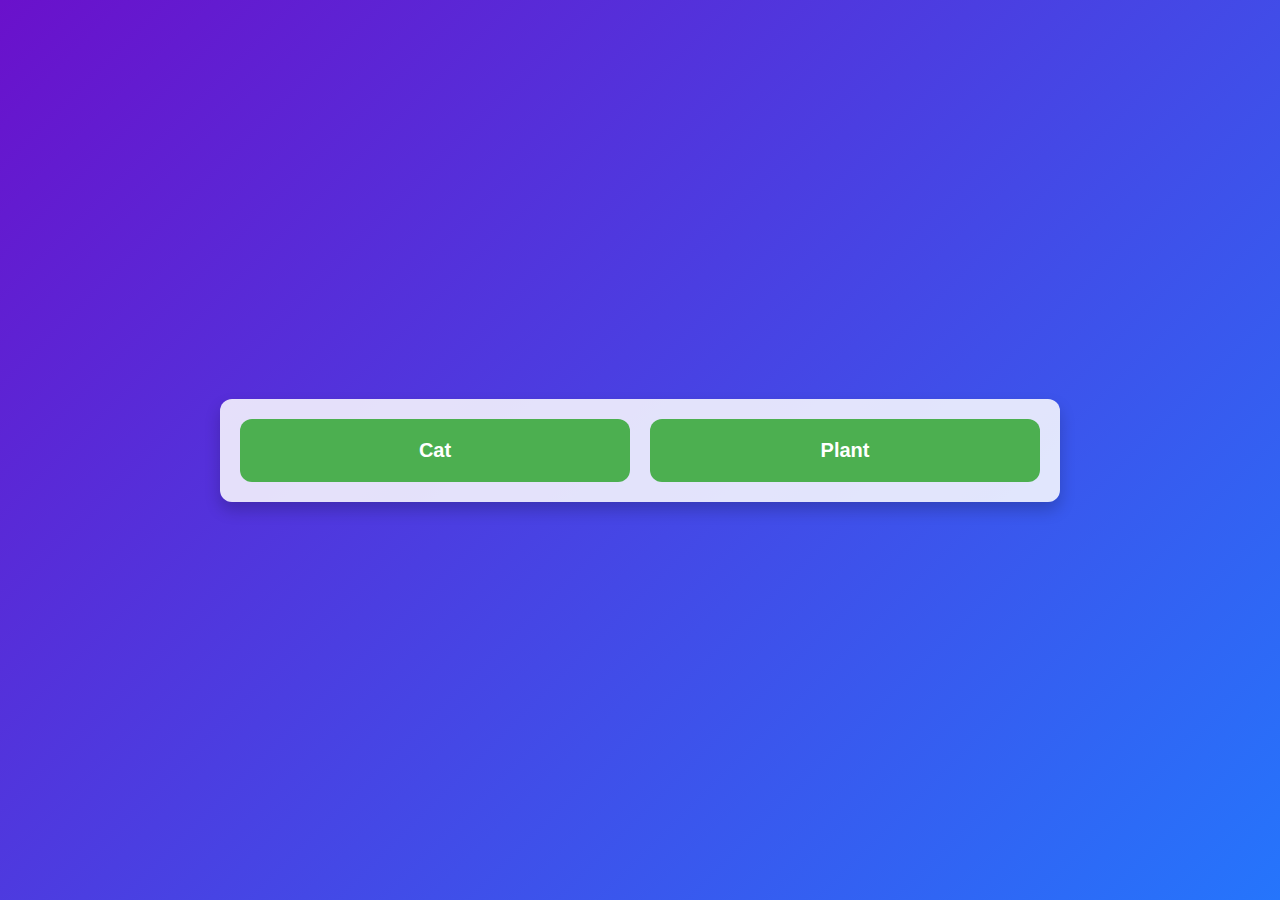
==== index.html @ 88422844 "add index page" ====
<!DOCTYPE html>
<html lang="en">
<head>
    <meta charset="UTF-8">
    <meta name="viewport" content="width=device-width, initial-scale=1.0">
    <title>Dashboard</title>
    <style>
        body {
            font-family: Arial, sans-serif;
            background: linear-gradient(135deg, #6a11cb, #2575fc);
            margin: 0;
            padding: 0;
            display: flex;
            justify-content: center;
            align-items: center;
            height: 100vh;
        }

        .dashboard {
            display: grid;
            grid-template-columns: repeat(auto-fit, minmax(200px, 1fr));
            gap: 20px;
            max-width: 800px;
            width: 100%;
            padding: 20px;
            background-color: rgba(255, 255, 255, 0.85);
            border-radius: 12px;
            box-shadow: 0 8px 16px rgba(0, 0, 0, 0.2);
        }

        .dashboard button {
            padding: 20px;
            font-size: 20px;
            font-weight: bold;
            color: white;
            background-color: #4CAF50; /* Cool, soft green */
            border: none;
            border-radius: 12px;
            cursor: pointer;
            position: relative;
            overflow: hidden;
            z-index: 1;
            transition: all 0.4s ease;
        }

        .dashboard button:before {
            content: "";
            position: absolute;
            top: 0;
            left: 0;
            width: 300%;
            height: 300%;
            background: rgba(255, 255, 255, 0.3);
            transition: all 0.4s ease;
            transform: translateX(-150%) translateY(-150%) rotate(45deg);
            z-index: 0;
        }

        .dashboard button:hover:before {
            transform: translateX(0%) translateY(0%) rotate(45deg);
        }

        .dashboard button:hover {
            background-color: #43A047; /* Darker green on hover */
            color: #fff;
        }

        .dashboard button:active {
            background-color: #388E3C; /* Even darker green on click */
        }

        .dashboard button span {
            position: relative;
            z-index: 2;
        }

        @media(max-width: 600px) {
            .dashboard button {
                font-size: 16px;
            }
        }
    </style>
</head>
<body>
    <div class="dashboard">
        <button onclick="window.location.href='cat.html'"><span>Cat</span></button>
        <button onclick="window.location.href='plant.html'"><span>Plant</span></button>
        <!-- Add more buttons like this when needed -->
    </div>

    
</body>
</html>
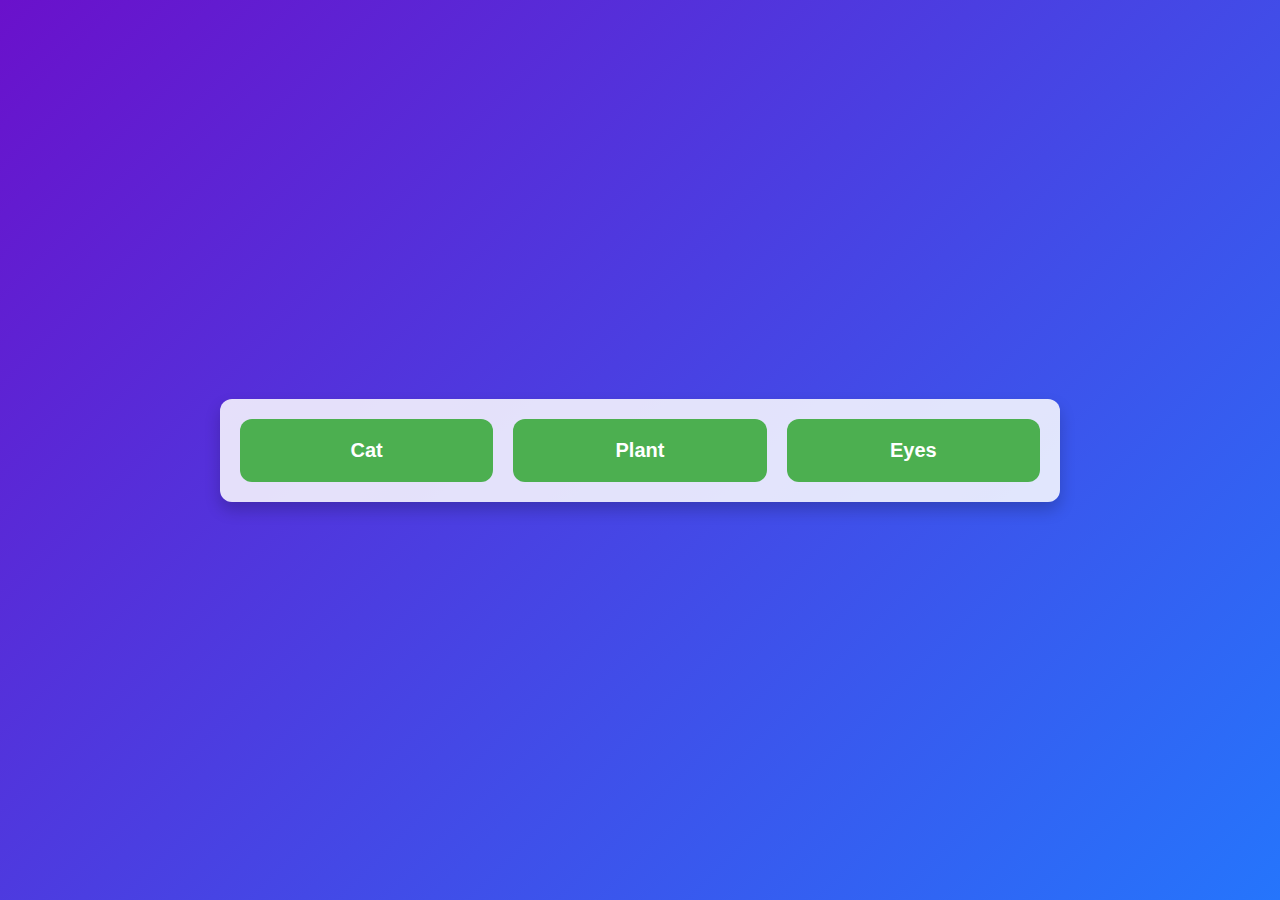
==== commit 9fa52ce7: "Add eyes animation" ====
--- a/index.html
+++ b/index.html
@@ -85,6 +85,7 @@
     <div class="dashboard">
         <button onclick="window.location.href='cat.html'"><span>Cat</span></button>
         <button onclick="window.location.href='plant.html'"><span>Plant</span></button>
+        <button onclick="window.location.href='eyes.html'"><span>Eyes</span></button>
         <!-- Add more buttons like this when needed -->
     </div>
 
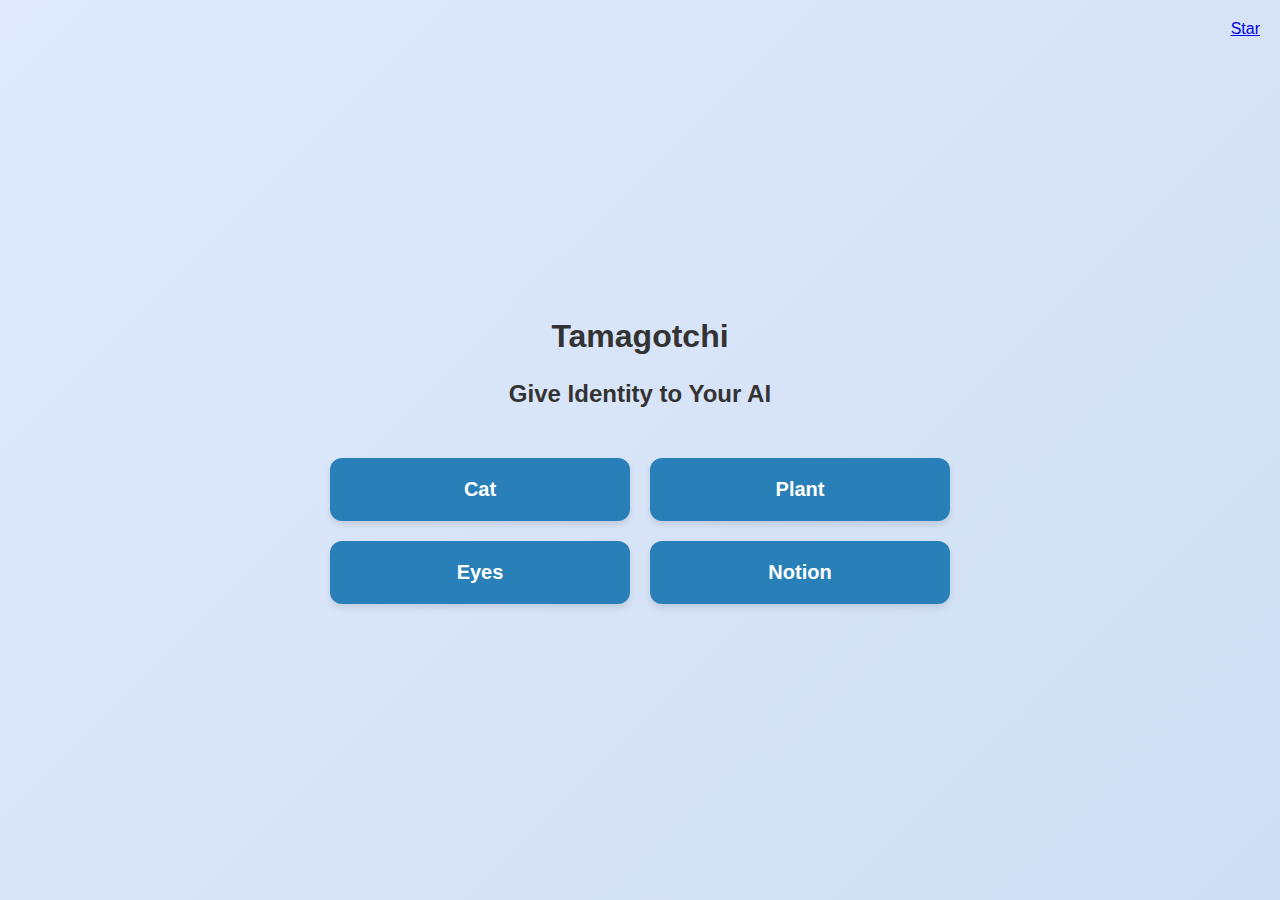
==== commit dfeb995c: "Update index.html" ====
--- a/index.html
+++ b/index.html
@@ -3,70 +3,68 @@
 <head>
     <meta charset="UTF-8">
     <meta name="viewport" content="width=device-width, initial-scale=1.0">
-    <title>Dashboard</title>
+    <title>Give Identity to Your AI</title>
     <style>
         body {
-            font-family: Arial, sans-serif;
-            background: linear-gradient(135deg, #6a11cb, #2575fc);
+            font-family: 'Segoe UI', Tahoma, Geneva, Verdana, sans-serif;
+            background: linear-gradient(135deg, #e0eafc, #cfdef3); /* Soft blue gradient */
             margin: 0;
             padding: 0;
             display: flex;
+            flex-direction: column;
+            align-items: center;
             justify-content: center;
-            align-items: center;
-            height: 100vh;
+            min-height: 100vh;
+            position: relative;
+        }
+
+        h1 {
+            color: #333;
+            text-align: center;
+            margin-bottom: 5px;
+        }
+
+        h2 {
+            color: #333;
+            text-align: center;
+            margin-bottom: 50px;
         }
 
         .dashboard {
-            display: grid;
-            grid-template-columns: repeat(auto-fit, minmax(200px, 1fr));
-            gap: 20px;
+            display: flex;
+            flex-wrap: wrap;
+            justify-content: center;
             max-width: 800px;
             width: 100%;
-            padding: 20px;
-            background-color: rgba(255, 255, 255, 0.85);
-            border-radius: 12px;
-            box-shadow: 0 8px 16px rgba(0, 0, 0, 0.2);
+            gap: 20px;
         }
 
         .dashboard button {
+            flex: 1 1 calc(50% - 40px);
             padding: 20px;
             font-size: 20px;
             font-weight: bold;
-            color: white;
-            background-color: #4CAF50; /* Cool, soft green */
+            color: #ffffff;
+            background-color: #2980b9; /* Attractive blue */
             border: none;
             border-radius: 12px;
             cursor: pointer;
             position: relative;
             overflow: hidden;
-            z-index: 1;
             transition: all 0.4s ease;
-        }
-
-        .dashboard button:before {
-            content: "";
-            position: absolute;
-            top: 0;
-            left: 0;
-            width: 300%;
-            height: 300%;
-            background: rgba(255, 255, 255, 0.3);
-            transition: all 0.4s ease;
-            transform: translateX(-150%) translateY(-150%) rotate(45deg);
-            z-index: 0;
-        }
-
-        .dashboard button:hover:before {
-            transform: translateX(0%) translateY(0%) rotate(45deg);
+            max-width: 300px;
+            box-shadow: 0 4px 6px rgba(0,0,0,0.1);
         }
 
         .dashboard button:hover {
-            background-color: #43A047; /* Darker green on hover */
-            color: #fff;
+            background-color: #3498db; /* Lighter blue on hover */
+            transform: translateY(-5px);
+            box-shadow: 0 8px 16px rgba(0, 0, 0, 0.2);
         }
 
         .dashboard button:active {
-            background-color: #388E3C; /* Even darker green on click */
+            transform: translateY(0);
+            box-shadow: none;
         }
 
         .dashboard button span {
@@ -74,21 +72,41 @@
             z-index: 2;
         }
 
+        /* github star */
+        .github-star {
+            position: absolute;
+            top: 20px;
+            right: 20px;
+        }
+
         @media(max-width: 600px) {
             .dashboard button {
-                font-size: 16px;
+                flex: 1 1 100%;
             }
         }
+
     </style>
 </head>
 <body>
+
+    <!-- github button -->
+    <div class="github-star">
+        <a class="github-button" href="https://github.com/Barqawiz/Tamagotchi" data-icon="octicon-star" data-size="large" data-show-count="true" aria-label="Star Barqawiz/Tamagotchi on GitHub">Star</a>
+    </div>
+
+    <h1>Tamagotchi</h1>
+    <h2>Give Identity to Your AI</h2>
+
     <div class="dashboard">
         <button onclick="window.location.href='cat.html'"><span>Cat</span></button>
         <button onclick="window.location.href='plant.html'"><span>Plant</span></button>
         <button onclick="window.location.href='eyes.html'"><span>Eyes</span></button>
-        <!-- Add more buttons like this when needed -->
+        <button onclick="window.location.href='notion.html'"><span>Notion</span></button>
+        <!-- add more buttons -->
     </div>
 
-    
+    <!-- github script -->
+    <script async defer src="https://buttons.github.io/buttons.js"></script>
+
 </body>
 </html>
